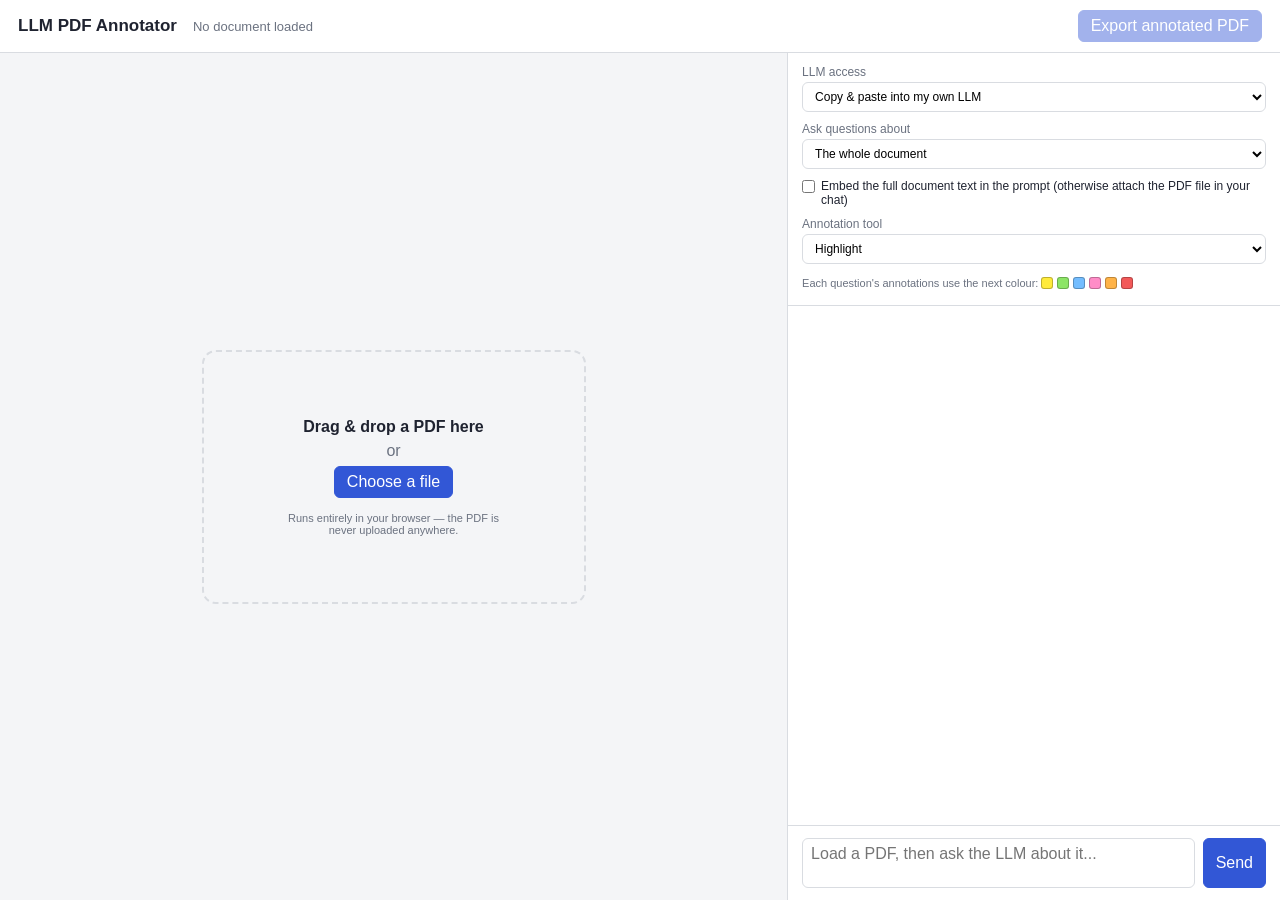
==== docs/index.html @ a33df503 "Add static browser-only build (docs/) for GitHub Pages A 100% client-side version of the tool — no P" ====
<!DOCTYPE html>
<html lang="en">
<head>
<meta charset="UTF-8">
<meta name="viewport" content="width=device-width, initial-scale=1.0">
<title>LLM PDF Annotator</title>
<link rel="icon" href="data:,">
<link rel="stylesheet" href="style.css">
</head>
<body>

<header>
  <h1>LLM&nbsp;PDF&nbsp;Annotator</h1>
  <span id="docName" class="doc-name">No document loaded</span>
  <span id="annCount" class="ann-count"></span>
  <button id="exportBtn" disabled>Export annotated PDF</button>
</header>

<main>
  <!-- ===== Left: PDF viewer ===== -->
  <section id="viewer">
    <div id="dropZone" class="drop-zone">
      <p><strong>Drag &amp; drop a PDF here</strong></p>
      <p>or</p>
      <button id="pickBtn">Choose a file</button>
      <input type="file" id="fileInput" accept="application/pdf" hidden>
      <p class="dz-note">Runs entirely in your browser — the PDF is never
        uploaded anywhere.</p>
    </div>

    <div id="pageArea" class="page-area hidden">
      <div class="page-bar">
        <button id="prevBtn">&#8249; Prev</button>
        <span id="pageInfo">Page 1 / 1</span>
        <button id="nextBtn">Next &#8250;</button>
        <span class="spacer"></span>
        <button id="zoomOut">&minus;</button>
        <span id="zoomInfo">150%</span>
        <button id="zoomIn">+</button>
      </div>
      <div class="page-scroll">
        <canvas id="pageCanvas"></canvas>
      </div>
    </div>
  </section>

  <!-- ===== Right: controls + chat ===== -->
  <section id="sidebar">
    <div class="controls">
      <label>LLM access
        <select id="modeSelect">
          <option value="copypaste">Copy &amp; paste into my own LLM</option>
          <option value="api">OpenRouter API key</option>
        </select>
      </label>
      <label id="apiKeyRow" class="hidden">OpenRouter API key
        <input type="password" id="apiKey" placeholder="sk-or-...">
      </label>
      <label id="modelRow" class="hidden">Model
        <select id="modelSelect">
          <option value="anthropic/claude-opus-4.7-fast">Claude Opus 4.7 Fast</option>
          <option value="openai/gpt-chat-latest">GPT (chat latest)</option>
          <option value="google/gemini-3.1-pro-preview">Gemini 3.1 Pro</option>
        </select>
      </label>
      <label>Ask questions about
        <select id="scopeSelect">
          <option value="document">The whole document</option>
          <option value="page">Just the current page</option>
        </select>
      </label>
      <label id="fullTextRow" class="checkbox-label">
        <input type="checkbox" id="fullText">
        Embed the full document text in the prompt (otherwise attach the PDF
        file in your chat)
      </label>
      <label>Annotation tool
        <select id="toolSelect"></select>
      </label>
      <div class="color-cycle">
        Each question's annotations use the next colour:
        <span id="colorLegend"></span>
      </div>
    </div>

    <div id="chat" class="chat"></div>

    <div class="composer">
      <textarea id="chatInput" rows="2"
        placeholder="Load a PDF, then ask the LLM about it..."></textarea>
      <button id="sendBtn">Send</button>
    </div>
  </section>
</main>

<!-- Libraries vendored locally — no external CDN, works offline / behind
     corporate proxies. Tesseract.js (OCR) is loaded lazily by app.js. -->
<script src="vendor/pdf.min.js"></script>
<script src="vendor/pdf-lib.min.js"></script>
<script src="matcher.js"></script>
<script src="annotator.js"></script>
<script src="app.js"></script>
</body>
</html>
---- docs/style.css ----
* { box-sizing: border-box; margin: 0; padding: 0; }

:root {
  --bg: #f4f5f7;
  --panel: #ffffff;
  --line: #d9dce1;
  --ink: #1f2330;
  --muted: #6b7280;
  --accent: #3257d6;
  --accent-dark: #2742a8;
}

body {
  font-family: -apple-system, "Segoe UI", Roboto, sans-serif;
  color: var(--ink);
  background: var(--bg);
  height: 100vh;
  display: flex;
  flex-direction: column;
}

/* ---- Header ---- */
header {
  display: flex;
  align-items: center;
  gap: 16px;
  padding: 10px 18px;
  background: var(--panel);
  border-bottom: 1px solid var(--line);
}
header h1 { font-size: 17px; font-weight: 650; }
.doc-name { color: var(--muted); font-size: 13px; flex: 1; }

/* ---- Layout ---- */
main { flex: 1; display: flex; min-height: 0; }

#viewer {
  flex: 1.6;
  display: flex;
  border-right: 1px solid var(--line);
  min-width: 0;
}
#sidebar {
  flex: 1;
  display: flex;
  flex-direction: column;
  min-width: 360px;
  background: var(--panel);
}

/* ---- Buttons / inputs ---- */
button {
  font: inherit;
  padding: 6px 12px;
  border: 1px solid var(--line);
  border-radius: 6px;
  background: #fff;
  cursor: pointer;
}
button:hover:not(:disabled) { background: #eef0f4; }
button:disabled { opacity: .45; cursor: default; }

#exportBtn, #sendBtn, #pickBtn {
  background: var(--accent);
  color: #fff;
  border-color: var(--accent);
}
#exportBtn:hover:not(:disabled),
#sendBtn:hover:not(:disabled),
#pickBtn:hover { background: var(--accent-dark); }

select, textarea {
  font: inherit;
  padding: 6px 8px;
  border: 1px solid var(--line);
  border-radius: 6px;
  background: #fff;
  width: 100%;
}

/* ---- Drop zone ---- */
.drop-zone {
  margin: auto;
  text-align: center;
  padding: 60px 70px;
  border: 2px dashed var(--line);
  border-radius: 14px;
  color: var(--muted);
}
.drop-zone.over { border-color: var(--accent); background: #eef1fb; }
.drop-zone p { margin: 6px 0; }
.drop-zone strong { color: var(--ink); }

/* ---- Page viewer ---- */
.page-area { flex: 1; display: flex; flex-direction: column; min-width: 0; }
.page-bar {
  display: flex;
  align-items: center;
  gap: 10px;
  padding: 8px 12px;
  border-bottom: 1px solid var(--line);
  background: var(--panel);
}
.page-bar .spacer { flex: 1; }
#pageInfo, #zoomInfo { font-size: 13px; color: var(--muted); }
.page-scroll { flex: 1; overflow: auto; text-align: center; padding: 16px; }
#pageCanvas {
  box-shadow: 0 2px 10px rgba(0,0,0,.18);
  background: #fff;
}
.dz-note { font-size: 11px; margin-top: 14px !important; max-width: 240px; }
.busy { font-size: 12px; color: var(--muted); padding: 4px 0; }

/* ---- Controls ---- */
.controls {
  padding: 12px 14px;
  border-bottom: 1px solid var(--line);
  display: flex;
  flex-direction: column;
  gap: 10px;
}
.controls label { font-size: 12px; color: var(--muted); display: block; }
.controls select { margin-top: 3px; }
.controls .row { display: flex; gap: 10px; }
.controls .row label { flex: 1; }

/* ---- Chat ---- */
.chat { flex: 1; overflow-y: auto; padding: 14px; display: flex;
        flex-direction: column; gap: 12px; }
.msg { max-width: 92%; padding: 9px 12px; border-radius: 10px;
       font-size: 14px; line-height: 1.45; white-space: pre-wrap; }
.msg.user { align-self: flex-end; background: var(--accent); color: #fff; }
.msg.bot  { align-self: flex-start; background: #eef0f4; }
.msg.system { align-self: center; color: var(--muted); font-size: 12px;
              background: none; padding: 2px; }

.quote-box {
  margin-top: 8px;
  padding: 7px 9px;
  border-left: 3px solid var(--accent);
  background: #fff;
  border-radius: 4px;
  font-size: 12.5px;
  color: var(--ink);
}
.quote-box .q { font-style: italic; color: var(--muted); }
.link-item { margin: 6px 0; }
.link-item .q { font-size: 12px; }
.annotate-status { margin-top: 8px; font-size: 12.5px; color: var(--muted); }
.annotate-status.done { color: #2e9e5b; font-weight: 600; }

.swatch {
  display: inline-block;
  width: 12px;
  height: 12px;
  border-radius: 3px;
  border: 1px solid rgba(0, 0, 0, .25);
  vertical-align: -2px;
  margin-right: 4px;
}
.color-cycle { font-size: 11px; color: var(--muted); line-height: 1.7; }
.ann-count { font-size: 12px; color: var(--muted); white-space: nowrap; }

.checkbox-label {
  display: flex !important;
  align-items: flex-start;
  gap: 6px;
  font-size: 12px;
  color: var(--ink) !important;
}
.checkbox-label input { width: auto; margin-top: 1px; }
#apiKey { font-family: ui-monospace, monospace; }

/* ---- Copy/paste prompt card ---- */
.prompt-card {
  align-self: stretch;
  max-width: 100%;
  background: #fff;
  border: 1px solid var(--line);
}
.pc-step { font-size: 12px; font-weight: 650; margin: 8px 0 4px; }
.pc-step:first-child { margin-top: 0; }
.pc-prompt, .pc-reply {
  width: 100%;
  font-family: ui-monospace, monospace;
  font-size: 11.5px;
  resize: vertical;
}
.pc-prompt { background: #f7f8fa; }
.pc-note {
  font-size: 12px;
  color: #b25b00;
  background: #fff6e9;
  border-radius: 5px;
  padding: 6px 8px;
  margin: 6px 0;
}
.pc-btn { margin-top: 6px; }
.pc-btn.primary {
  background: var(--accent);
  color: #fff;
  border-color: var(--accent);
}

/* ---- Composer ---- */
.composer { display: flex; gap: 8px; padding: 12px 14px;
            border-top: 1px solid var(--line); }
.composer textarea { resize: none; flex: 1; }

.hidden { display: none !important; }
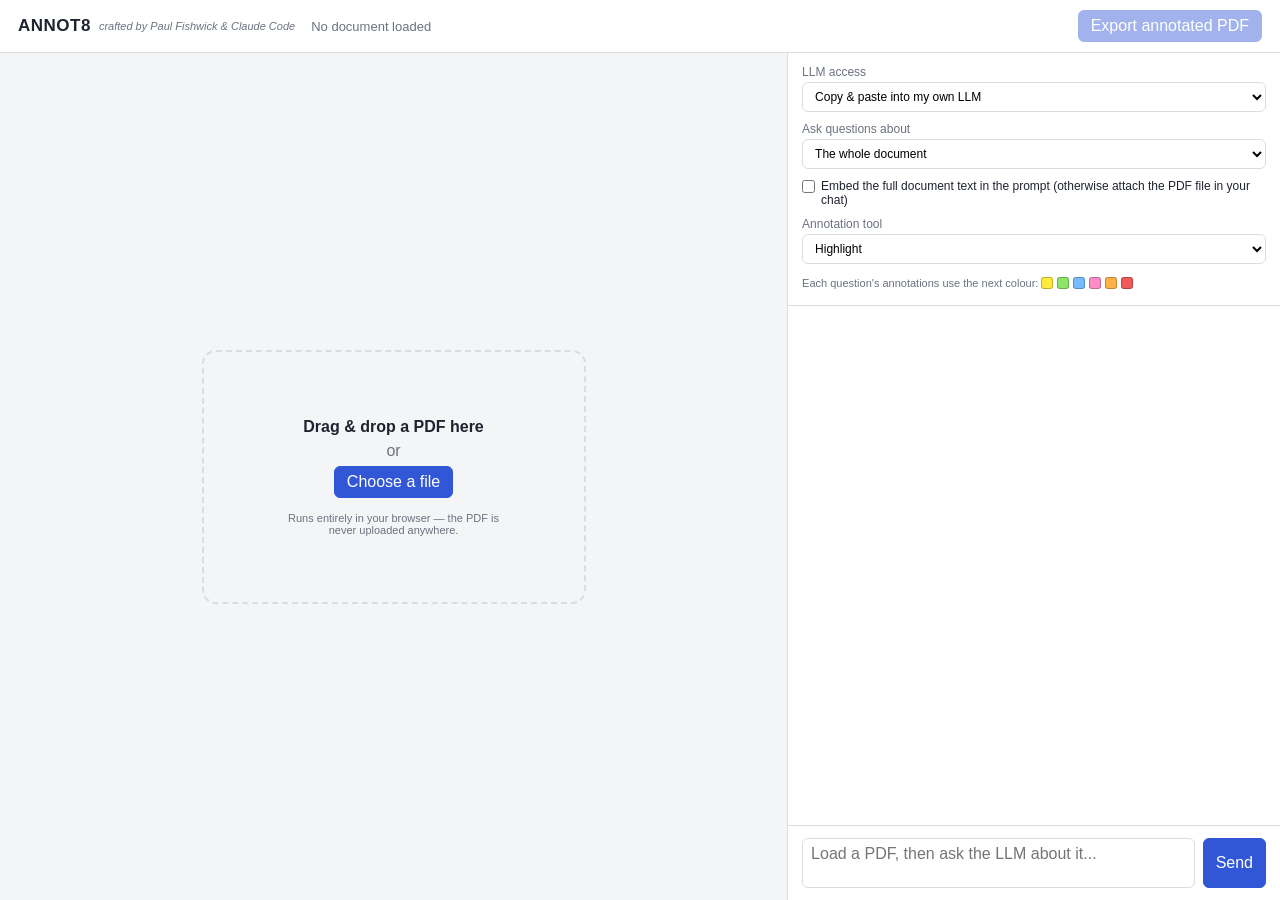
==== commit caf03b77: "Rename: ANNOT8 — crafted by Paul Fishwick & Claude Code Co-Authored-By: Claude Opus 4.7 <noreply@ant" ====
--- a/docs/index.html
+++ b/docs/index.html
@@ -3,14 +3,15 @@
 <head>
 <meta charset="UTF-8">
 <meta name="viewport" content="width=device-width, initial-scale=1.0">
-<title>LLM PDF Annotator</title>
+<title>ANNOT8</title>
 <link rel="icon" href="data:,">
 <link rel="stylesheet" href="style.css">
 </head>
 <body>
 
 <header>
-  <h1>LLM&nbsp;PDF&nbsp;Annotator</h1>
+  <h1>ANNOT8</h1>
+  <span class="tagline">crafted by Paul Fishwick &amp; Claude Code</span>
   <span id="docName" class="doc-name">No document loaded</span>
   <span id="annCount" class="ann-count"></span>
   <button id="exportBtn" disabled>Export annotated PDF</button>
--- a/docs/style.css
+++ b/docs/style.css
@@ -28,7 +28,9 @@
   background: var(--panel);
   border-bottom: 1px solid var(--line);
 }
-header h1 { font-size: 17px; font-weight: 650; }
+header h1 { font-size: 17px; font-weight: 650; letter-spacing: 0.5px; }
+.tagline { color: var(--muted); font-size: 11px; font-style: italic;
+           margin-left: -8px; }
 .doc-name { color: var(--muted); font-size: 13px; flex: 1; }
 
 /* ---- Layout ---- */
